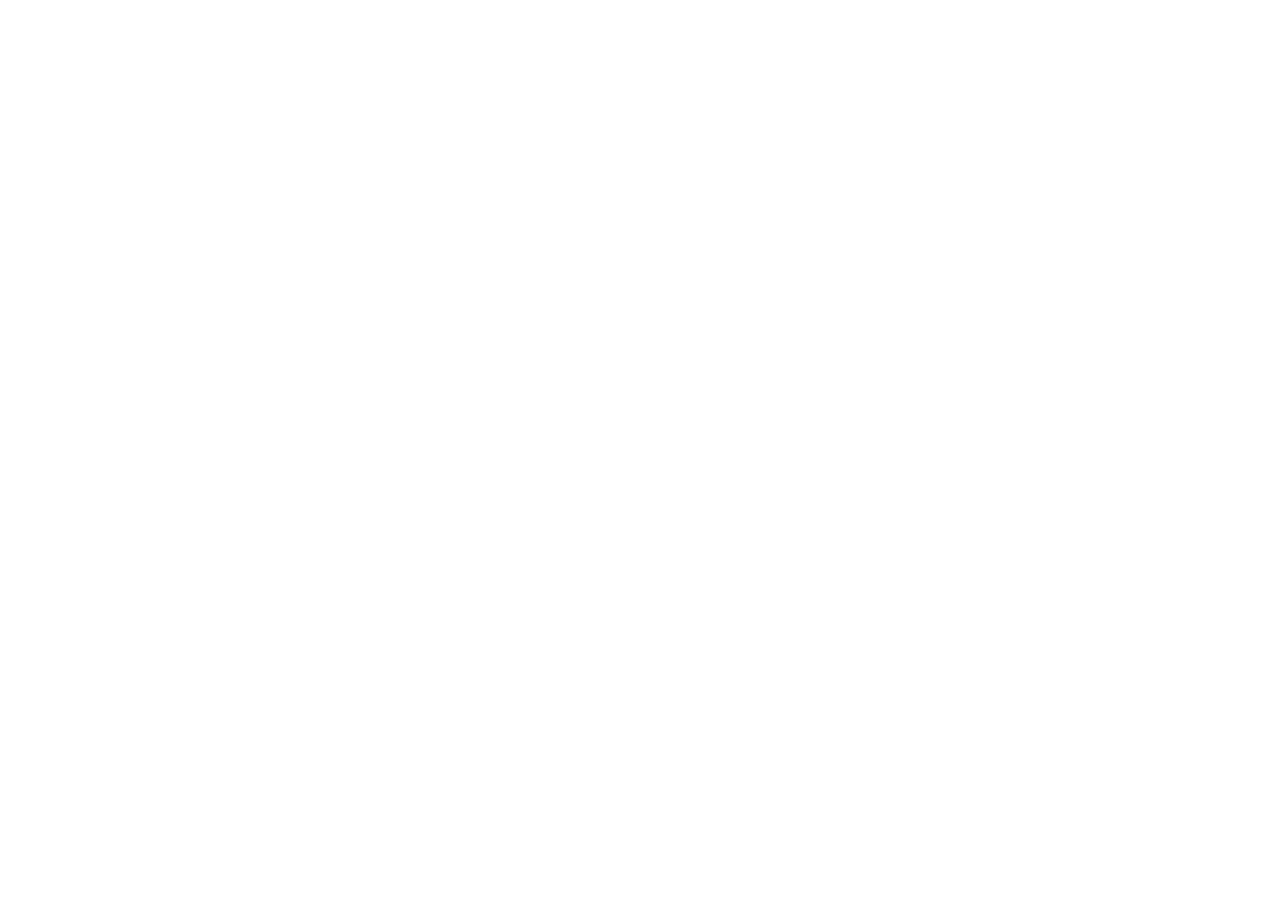
==== index.html @ 43cddb5d "first commit" ====
<!DOCTYPE html>
<html lang="en">
<head>
    <meta charset="UTF-8">
    <meta http-equiv="X-UA-Compatible" content="IE=edge">
    <meta name="viewport" content="width=device-width, initial-scale=1.0">
    <title>New Year New Me</title>
    
</head>
<body>
    
</body>
</html>
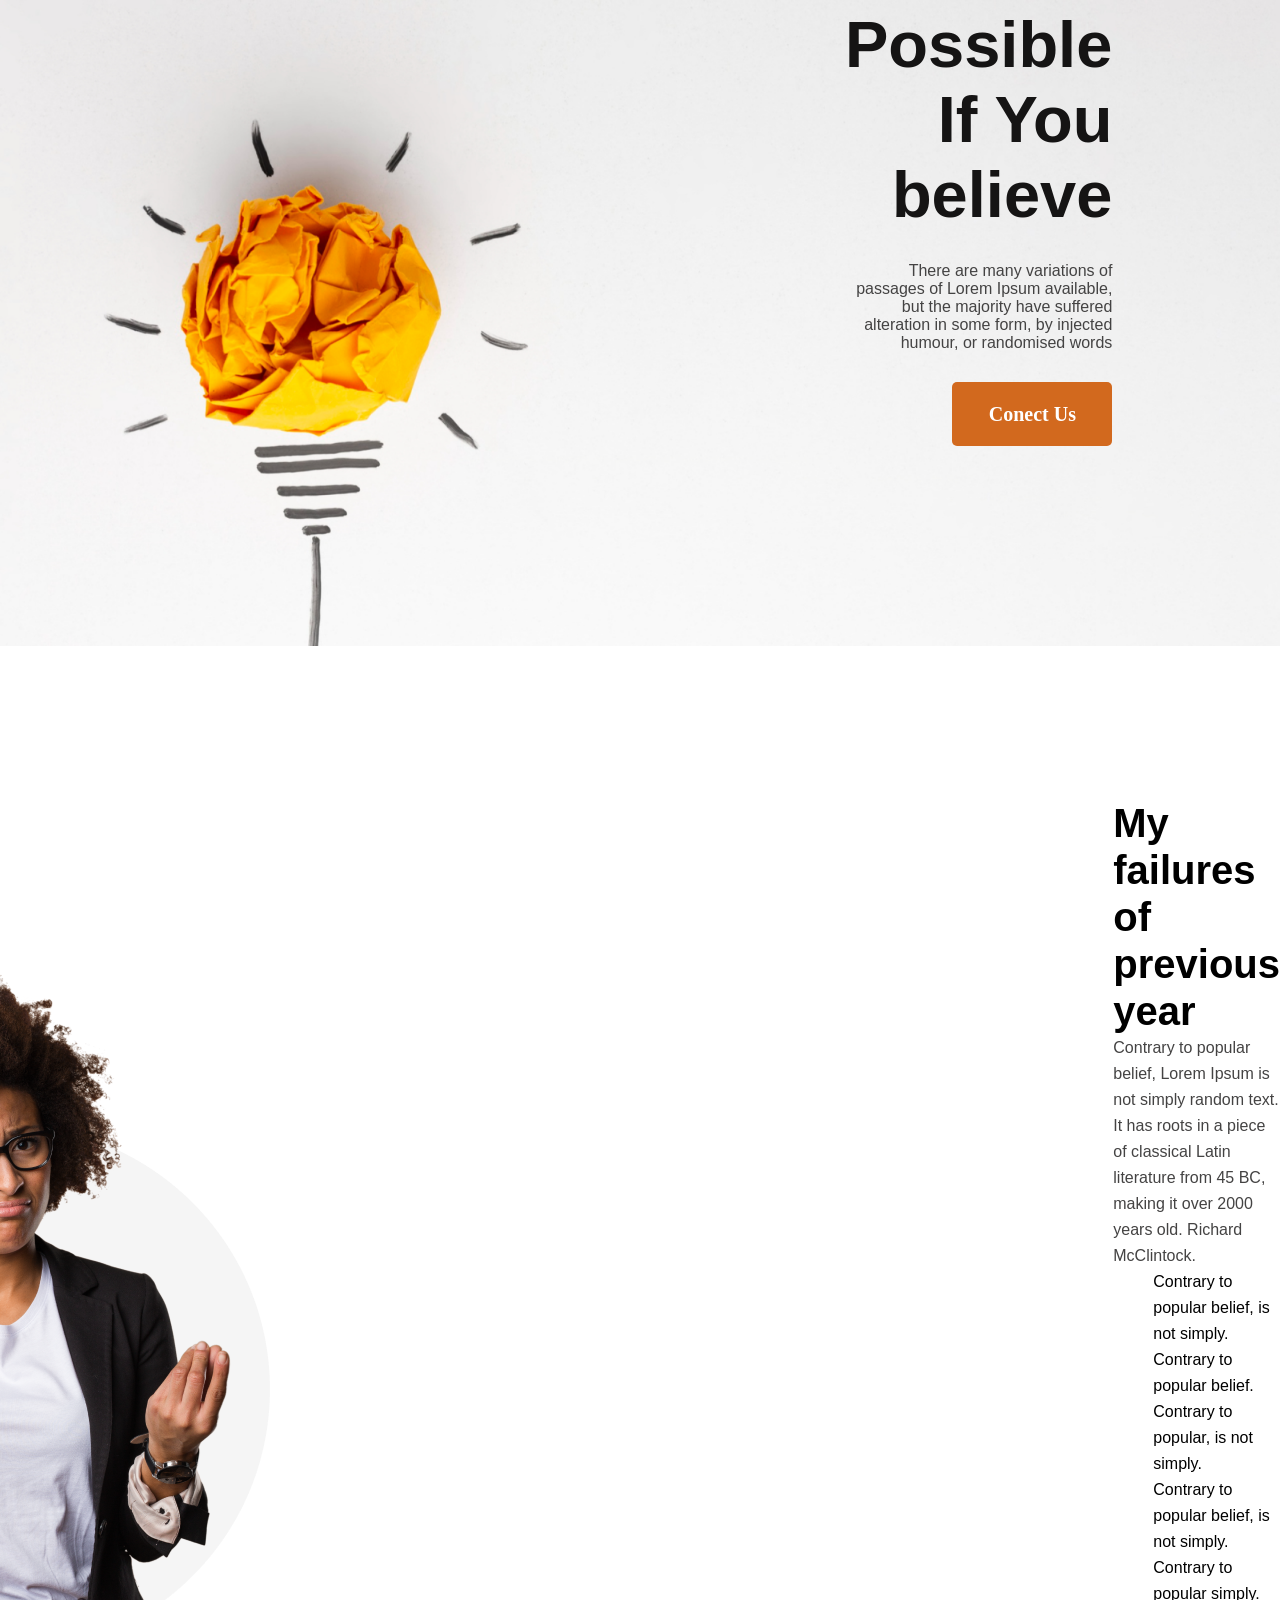
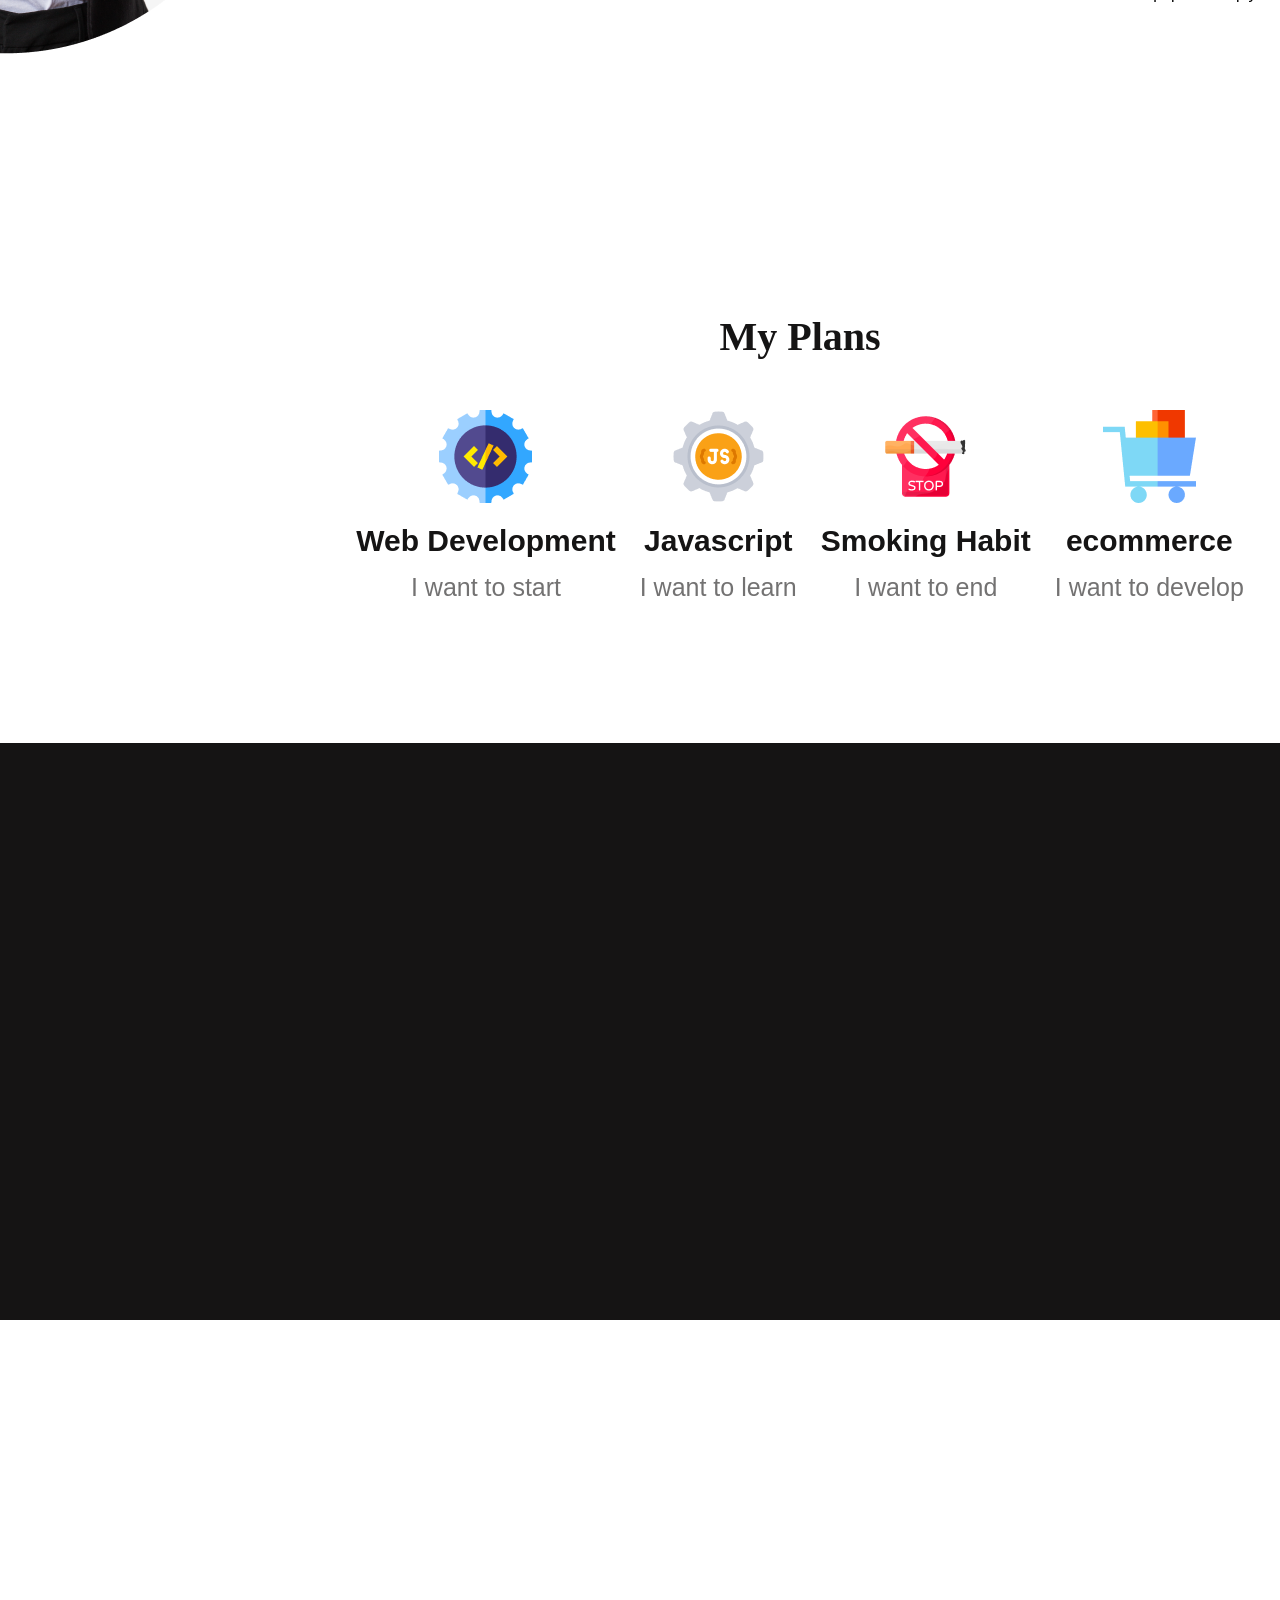
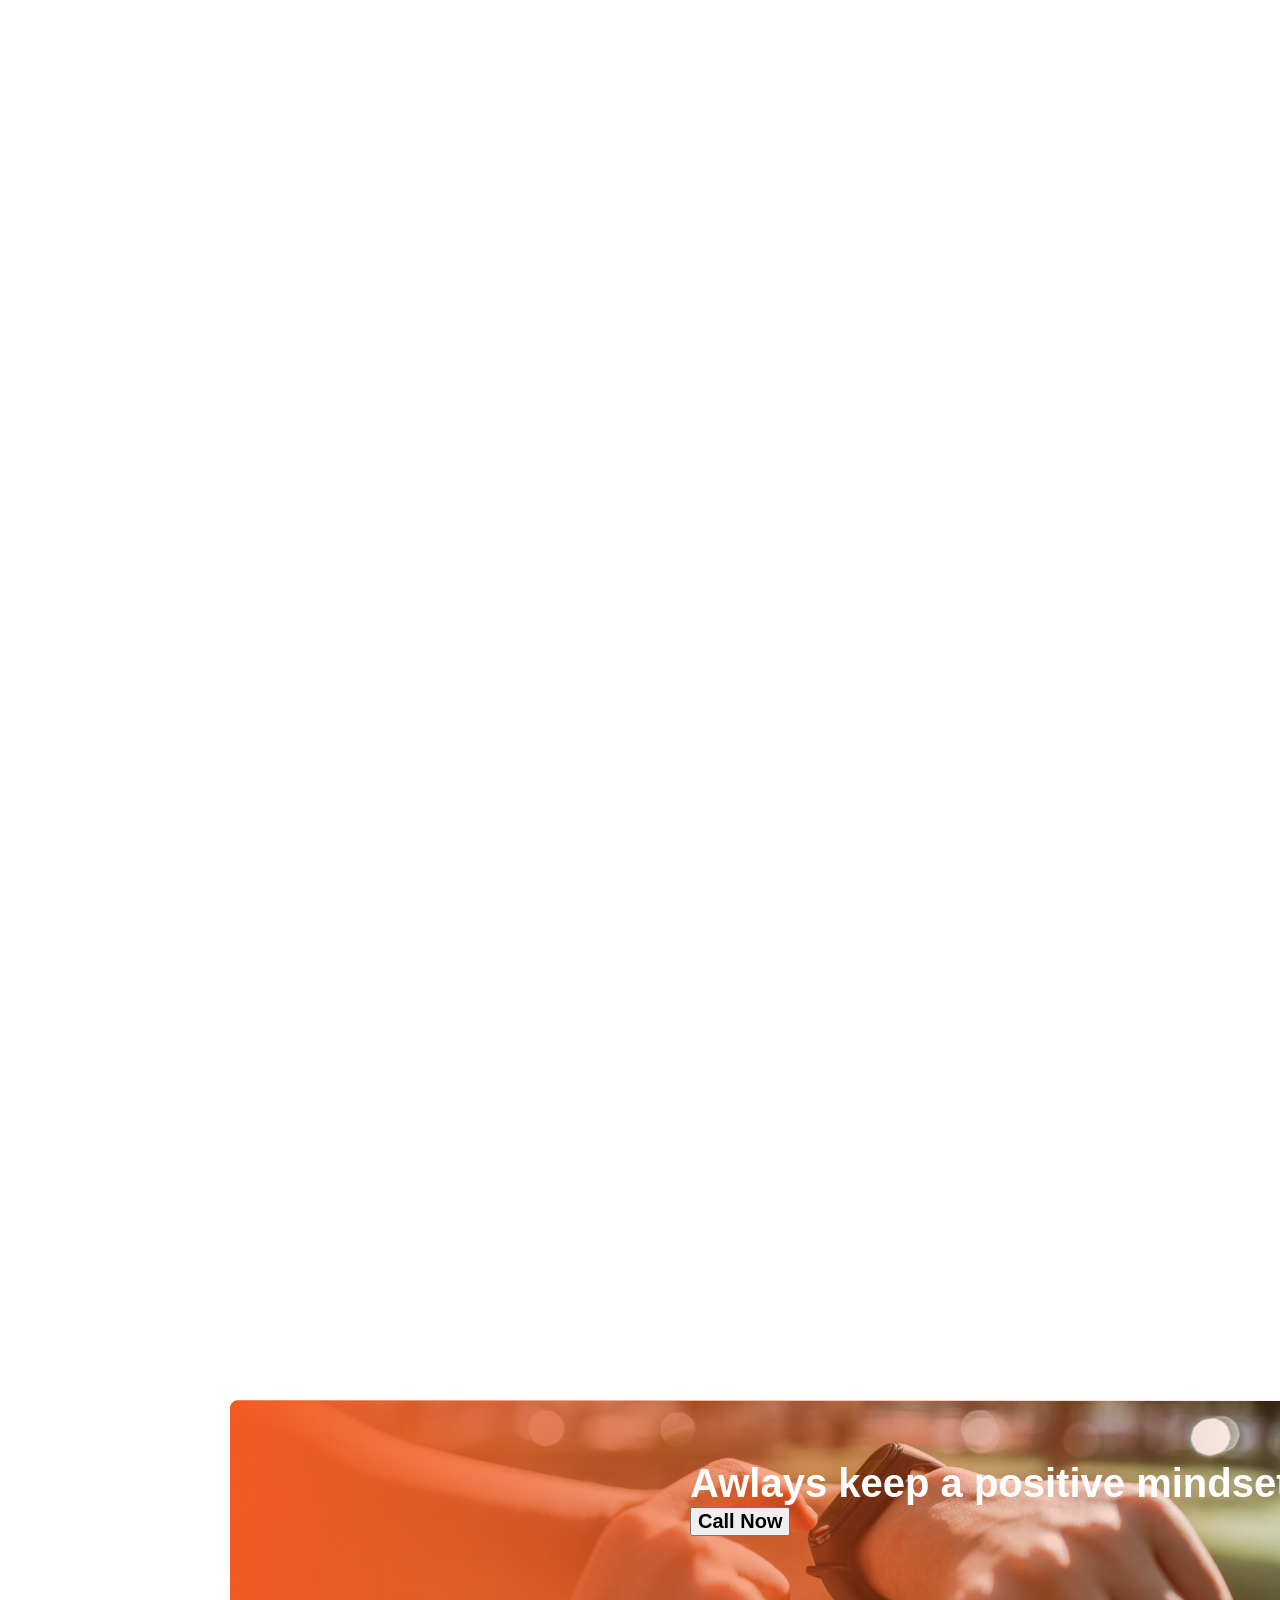
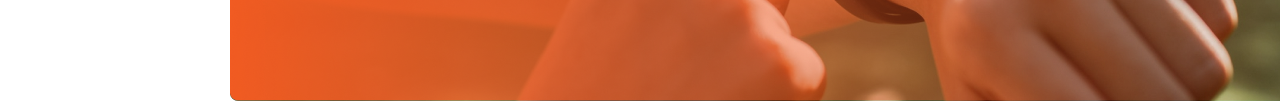
==== commit 055a1d24: "added main section" ====
--- a/index.html
+++ b/index.html
@@ -5,9 +5,91 @@
     <meta http-equiv="X-UA-Compatible" content="IE=edge">
     <meta name="viewport" content="width=device-width, initial-scale=1.0">
     <title>New Year New Me</title>
+    <link rel="stylesheet" href="styles/project.css">
+</head>
+<body> 
+    <header> <div class="fixed-header"> 
+        <div class="container">
+            <img src="images/banner/banner1.png" alt="" style="width: 100%;">
+            <div class="text-block">
+            <h2 class="header">All Thinks Are Possible If You believe</h2>
+            <p class="header-item">There are many variations of passages of Lorem Ipsum available, but the majority have suffered alteration in some form, by injected humour, or randomised words</p>
+            <div class="button">
+                <button class="btn-primary">Conect Us</button>
+            </div>
+            </div>
+        </div>
+        </div>
+    </header>
+    <main>
+        <div class="main-item">
+            <div class="left">
+        <img src="images/person.png" alt="">
+        </div>
+        <div class="section">
+          <h3 class="section-title1">My failures of previous year</h3>
+            <p class="section-description">Contrary to popular belief, Lorem Ipsum is not simply random text. It has roots in a piece of classical Latin literature from 45 BC, making it over 2000 years old. Richard McClintock.</p>
+            <ul class="list">
+                <li>Contrary to popular belief, is not simply.</li>
+                <li>Contrary to popular belief.</li>
+                <li>Contrary to popular, is not simply.</li>
+                <li>Contrary to popular belief, is not simply.</li>
+                <li>Contrary to popular simply.</li>
+            </ul>
+        </div>
+        </div>
+             <div class="my-plan">
+            <div>
+        <h3 class="section-title">My Plans</h3>
+            <div class="plan-container">
+                <div class="plans">
+                    <img src="images/icons/web.png" alt="">
+                    <h4 class="plan-title">Web Development</h4>
+                    <p class="plan-description">I want to start</p>
+                </div>
+                <div class="plans">
+                    <img src="images/icons/js.png" alt="">
+                    <h4 class="plan-title">Javascript</h4>
+                    <p class="plan-description">I want to learn</p>
+                </div>
+                <div class="plans">
+                    <img src="images/icons/smoke.png" alt="">
+                    <h4 class="plan-title">Smoking Habit</h4>
+                    <p class="plan-description">I want to end</p>
+                </div>
+                <div class="plans">
+                    <img src="images/icons/ecom.png" alt="">
+                    <h4 class="plan-title">ecommerce</h4>
+                    <p class="plan-description">I want to develop</p>
+                </div>
+            </div>
+        </div>
+    </div>
     
-</head>
-<body>
-    
+        <section class="text1">
+            <div class="text-container">
+            <div id="parent">
+        
+                <img src="images/watch.png" alt="">
+                <img src="images/gradient3.png" alt="">
+                <div class="text-block1">
+                <h4 class="text">Awlays keep a positive mindset</h4>
+                <button class="btn">Call Now</button>
+        </div>
+        </div>
+    </div> 
+            
+                
+           
+        </section>
+            
+        </main>
+       
+    <footer> 
+            <div class="fixed-footer">
+
+
+            </div>
+    </footer>
 </body>
 </html>
--- a/styles/project.css
+++ b/styles/project.css
@@ -0,0 +1,222 @@
+* {
+    margin: 0;
+    font-family: 'Open Sans', sans-serif;
+}
+
+
+
+/* container holding the image and text */
+
+.fixed-header{
+    width: 1600px;
+    height: 800px;
+    margin: 0%;
+    width: 100%;
+   
+}
+
+
+.container{ 
+    position: relative; 
+
+
+}
+ .text-block{ 
+    position: absolute;
+    padding-left: 845px;
+    padding-right: 230px;
+    bottom: 204px;
+ }
+ 
+ 
+ .header{
+    text-align: right;
+    font-weight: 700;
+    font-size: 65px; 
+    color: #151414; 
+    
+
+}
+.header-item{ 
+    text-align: right;
+    font-weight: 400;
+    font-size: 16px;
+    color: #444343;
+    padding-top: 30px;
+}
+.button{
+    display: flex;
+    justify-content: flex-end;
+    padding-top: 30px;
+        
+}
+.btn-primary{ 
+        font-weight: 600;
+        font-size: 20px;
+        background: chocolate;
+        font-family: 'Work Sans';
+        font-style: normal;
+        color: #FFFFFF;
+        border: none;
+        border-radius: 5px;
+        width: 160px;
+        height: 64px;
+        left: 1210px;
+        top: 578px;
+        text-align: center;
+}
+.about-container{
+    padding-top: 20px;
+    padding-left: 500px;
+    padding-right: 200px;
+    width: 416px;
+    height: 400px;
+    left: 874px;
+    top: 1174px;
+   
+   
+} 
+
+.main-item{
+    display: flex;
+    justify-content: flex-end;
+    
+}
+.left{
+    margin: 130px 825px 130px 260px;
+    width: 570px; 
+    height: 723px;
+}
+  
+    
+.section{
+
+    width: 433.07px;
+        height: 400px;
+        left: 900.93px;
+        top: 1174px;
+}
+.section-description{
+        font-weight: 400;
+        font-size: 16px;
+        line-height: 26px;
+}
+
+.list{
+       font-style: normal;
+        font-weight: 400;
+        font-size: 16px;
+        line-height: 26px;
+}
+.section-title1{
+        font-style: normal;
+        font-weight: 700;
+        font-size: 40px;
+        line-height: 47px;
+}
+.section-title{
+    font-family: 'Work Sans';
+        font-style: normal;
+        font-weight: 700;
+        font-size: 40px;
+        line-height: 47px;
+        color: #151414;
+        padding-bottom: 50px;
+}
+.plan-title{
+font-weight: 700;
+    font-size: 30px;
+    line-height: 35px;
+    text-align: center;
+    color: #151414;
+    padding-top: 16px;
+    padding-bottom: 15px;
+}
+.plan-description{
+font-weight: 500;
+    font-size: 25px;
+    line-height: 29px;
+    text-align: center;
+    color: #737272;
+}
+.my-plan {
+    margin: 130px 230px 130px 230px;
+    text-align: center;
+    width: 1140px;
+    height: 300px;
+}
+
+#parent img{
+    position: absolute;
+    top: 0;
+    left: 0;
+}
+#parent{
+    padding-left: 230px;
+    padding-right: 230px;
+    margin: 2300px 230px 780px 230px;
+}
+.text1{
+    position: absolute;
+        width: 1140px;
+        height: 300px;
+        left: 230px;
+        top: 2300px;
+        right: 230px;
+        
+}
+
+
+.section-title{
+        font-weight: 700;
+        font-size: 40px;
+        color: #151414;
+}
+.section-description{
+    font-weight: 400;
+    font-size: 16px;
+    color: #444343;
+}
+
+ul{
+    list-style: none;
+}
+.plan-container{
+    max-width: 1200px;
+    display: flex;
+    justify-content: center;
+    gap: 24px;  
+}
+.btn{
+    font-style: normal;
+        font-weight: 600;
+        font-size: 20px;
+        line-height: 23px;
+        text-align: center;
+}
+.text-container{
+    position: relative;
+}
+.text-block1{
+    position: absolute;
+    padding-top: 60px;
+    
+
+}
+.text{
+font-style: normal;
+font-weight: 700;
+font-size: 40px;
+line-height: 47px;
+color: #FFFFFF;
+}
+
+
+.fixed-footer{
+    background: #151414;
+   
+        width: 1600px;
+        height: 577px;
+       width: 100%;
+       margin: 0%;
+}
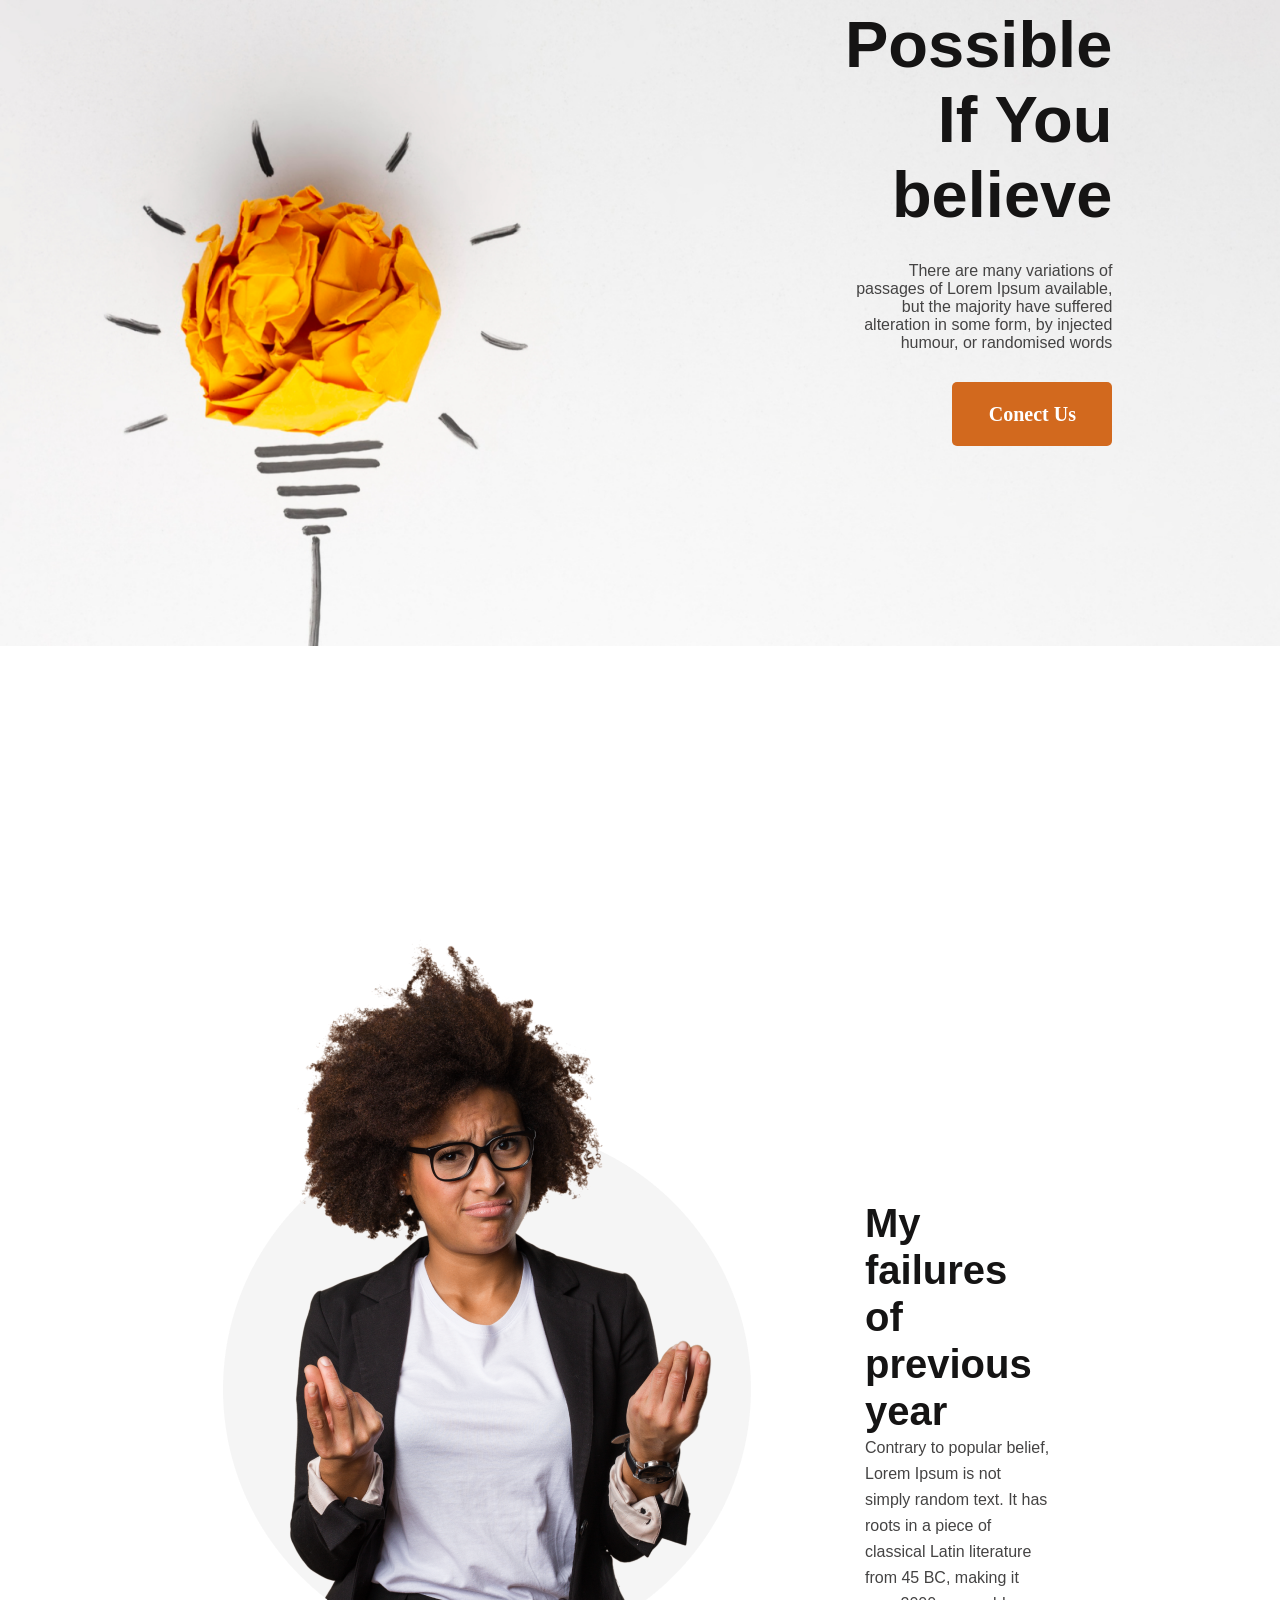
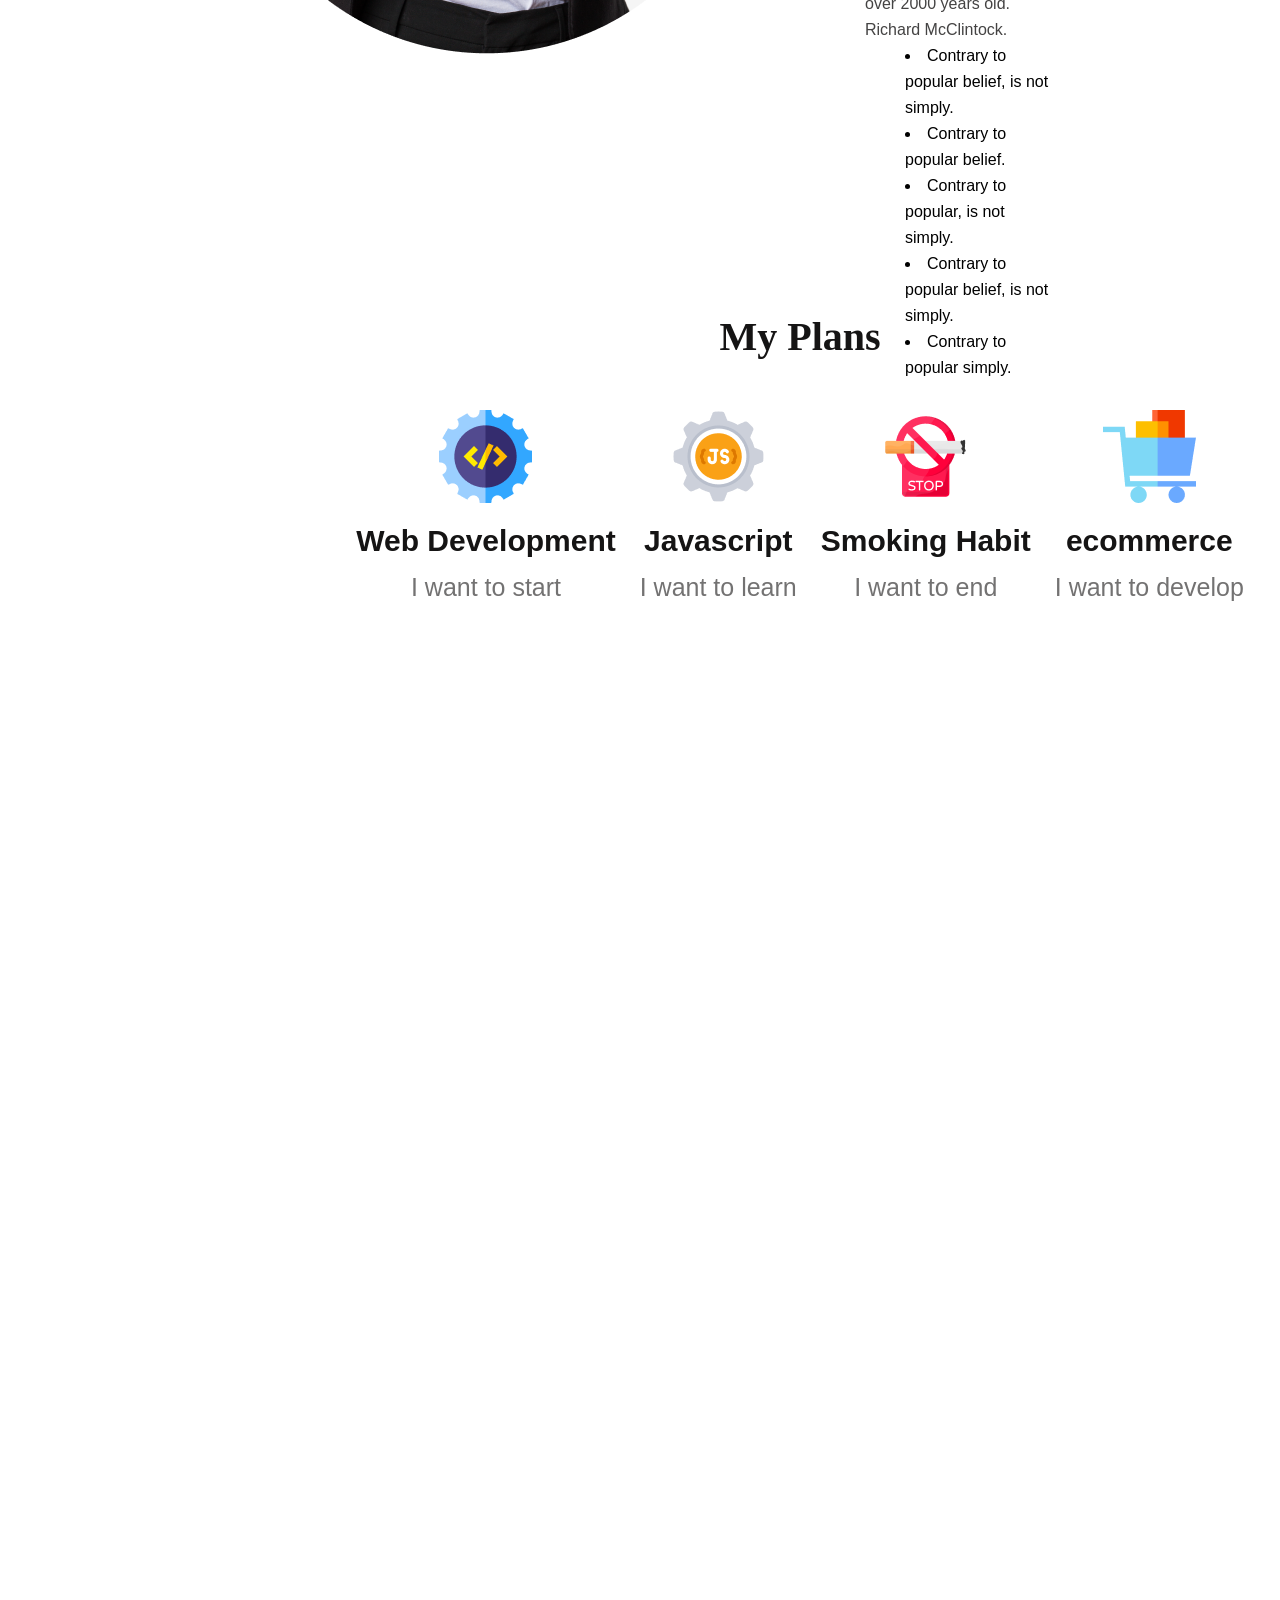
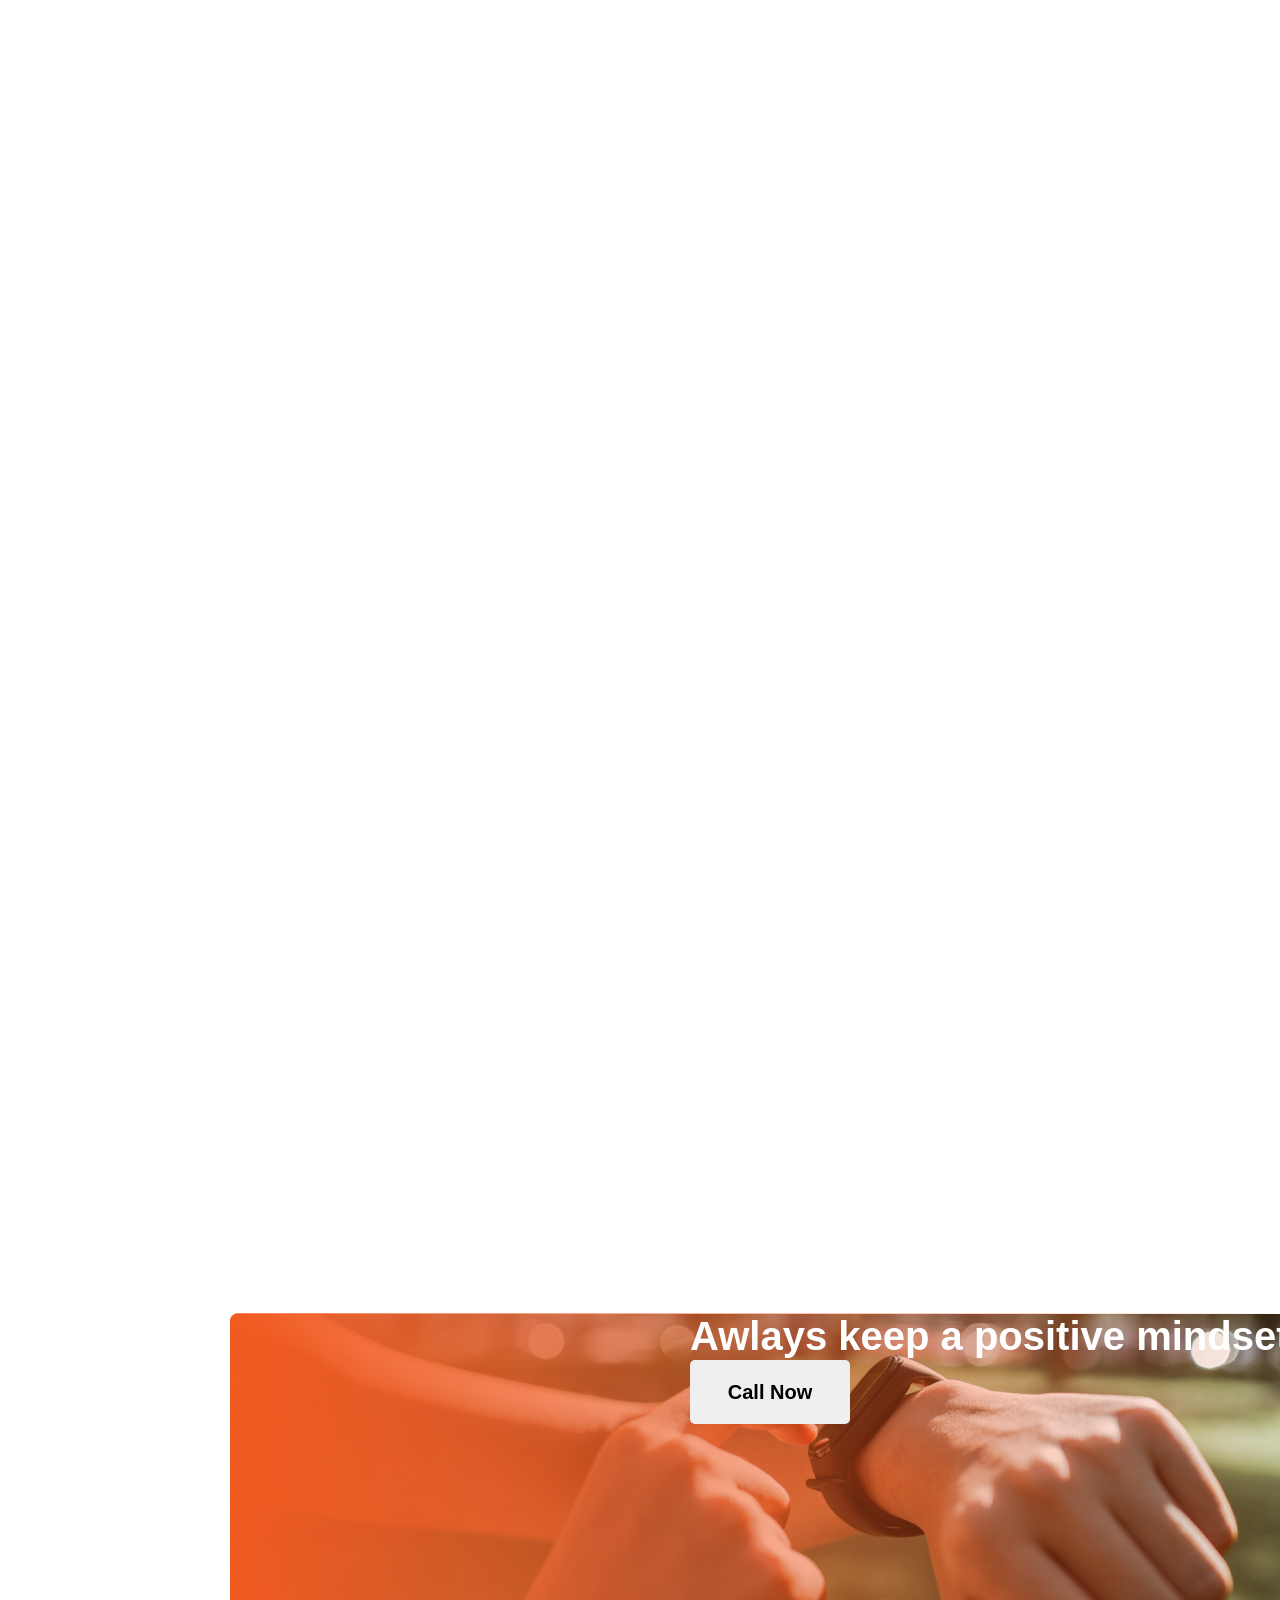
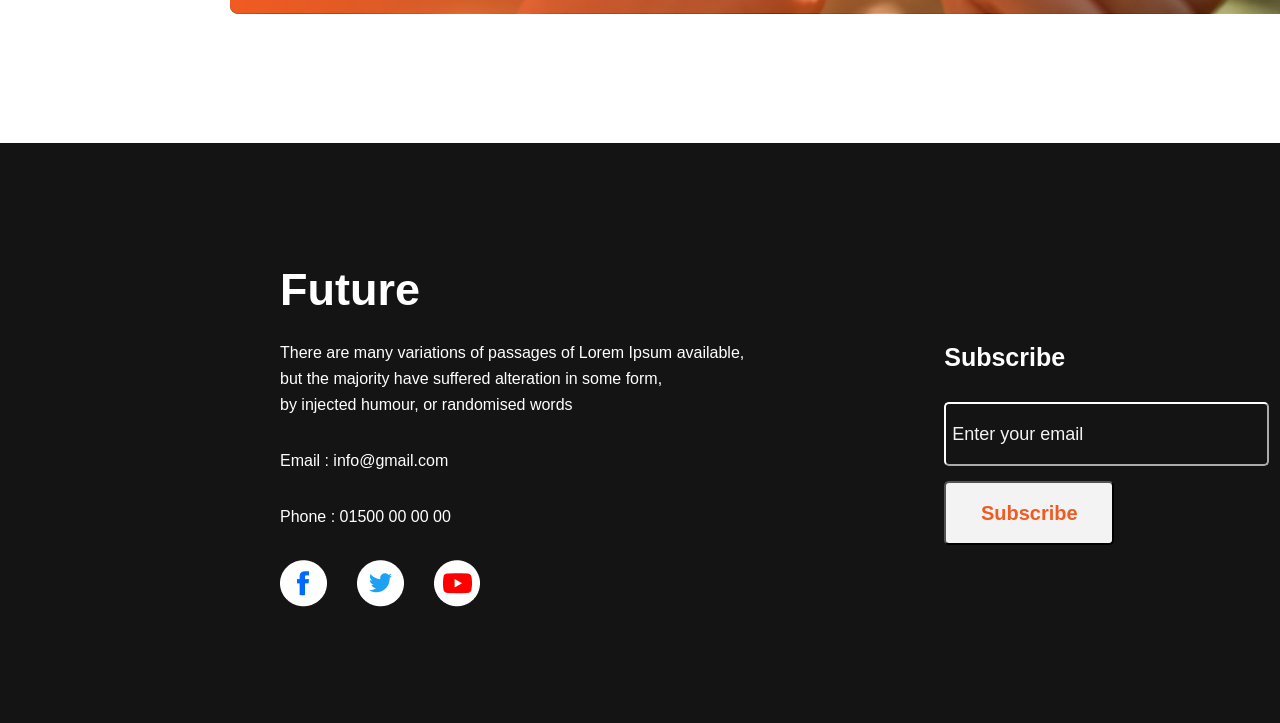
==== commit f2a7b1ce: "added footer" ====
--- a/index.html
+++ b/index.html
@@ -21,15 +21,16 @@
         </div>
         </div>
     </header>
-    <main>
-        <div class="main-item">
+<main>
+    <div class="main-item-container">
             <div class="left">
-        <img src="images/person.png" alt="">
-        </div>
+            <img src="images/person.png" alt="">
+            </div>
         <div class="section">
-          <h3 class="section-title1">My failures of previous year</h3>
+            <h3 class="section-title1">My failures of previous year</h3>
             <p class="section-description">Contrary to popular belief, Lorem Ipsum is not simply random text. It has roots in a piece of classical Latin literature from 45 BC, making it over 2000 years old. Richard McClintock.</p>
             <ul class="list">
+
                 <li>Contrary to popular belief, is not simply.</li>
                 <li>Contrary to popular belief.</li>
                 <li>Contrary to popular, is not simply.</li>
@@ -37,7 +38,10 @@
                 <li>Contrary to popular simply.</li>
             </ul>
         </div>
-        </div>
+    </div>
+
+
+<div class="main-last">
              <div class="my-plan">
             <div>
         <h3 class="section-title">My Plans</h3>
@@ -65,7 +69,7 @@
             </div>
         </div>
     </div>
-    
+</div>
         <section class="text1">
             <div class="text-container">
             <div id="parent">
@@ -86,10 +90,37 @@
         </main>
        
     <footer> 
-            <div class="fixed-footer">
+      
+            <div class="footer-container">
+               <div class="footer1">
+                   <h3 class="future">Future</h3>
+                   <div class="future-item"></div>
+                   <p class="future-item1">There are many variations of passages of Lorem Ipsum available,<br> but the majority have suffered alteration in some form,<br> by injected humour, or randomised words</p>
+                <p class="future-item2">Email : info@gmail.com</p>
+                <p class="future-item">Phone : 01500 00 00 00</p>
+                <div class="icons">
+                    <img src="images/icons/fb.png" alt="">
+                    <img src="images/icons/twitter.png" alt="">
+                    <img src="images/icons/youtube.png" alt="">
+                </div>
+                </div>
+              
+               <div class="footer2">
+                <h3 class="subscribe">Subscribe</h3>
+              <div class="btn-style">
+                <button class="btn1">Enter your email</button><br>
+                </div>
 
+                <div class="btn-style">
+                <button class="btn2">Subscribe</button>
+                </div>
+            </div>
+           
 
             </div>
+    
+      
     </footer>
+
 </body>
 </html>
--- a/styles/project.css
+++ b/styles/project.css
@@ -65,27 +65,18 @@
         top: 578px;
         text-align: center;
 }
-.about-container{
-    padding-top: 20px;
-    padding-left: 500px;
-    padding-right: 200px;
-    width: 416px;
-    height: 400px;
-    left: 874px;
-    top: 1174px;
-   
-   
-} 
-
-.main-item{
+
+
+.main-item-container{
     display: flex;
     justify-content: flex-end;
     
 }
 .left{
-    margin: 130px 825px 130px 260px;
+    margin: 130px 96px 130px 200px;
     width: 570px; 
     height: 723px;
+    
 }
   
     
@@ -93,8 +84,10 @@
 
     width: 433.07px;
         height: 400px;
-        left: 900.93px;
-        top: 1174px;
+        padding-right: 230px;
+        padding-top: 400px;
+       
+
 }
 .section-description{
         font-weight: 400;
@@ -113,6 +106,8 @@
         font-weight: 700;
         font-size: 40px;
         line-height: 47px;
+        color: #151414;
+        
 }
 .section-title{
     font-family: 'Work Sans';
@@ -146,6 +141,7 @@
     height: 300px;
 }
 
+
 #parent img{
     position: absolute;
     top: 0;
@@ -157,13 +153,14 @@
     margin: 2300px 230px 780px 230px;
 }
 .text1{
-    position: absolute;
+   
         width: 1140px;
         height: 300px;
-        left: 230px;
-        top: 2300px;
-        right: 230px;
-        
+      padding-left: 230px;
+      padding-right: 230px;
+      padding-bottom: 130px;
+      
+     
 }
 
 
@@ -179,7 +176,7 @@
 }
 
 ul{
-    list-style: none;
+    list-style: inside;
 }
 .plan-container{
     max-width: 1200px;
@@ -193,13 +190,18 @@
         font-size: 20px;
         line-height: 23px;
         text-align: center;
+        width: 160px;
+        height: 64px;
+        border: none;
+        border-radius: 5px;
 }
 .text-container{
     position: relative;
+    
 }
 .text-block1{
     position: absolute;
-    padding-top: 60px;
+
     
 
 }
@@ -209,14 +211,97 @@
 font-size: 40px;
 line-height: 47px;
 color: #FFFFFF;
-}
-
-
-.fixed-footer{
+text-align: center;
+}
+
+
+.footer-container{
+    
     background: #151414;
-   
-        width: 1600px;
-        height: 577px;
-       width: 100%;
-       margin: 0%;
-}+    width: 1600px;
+    height: 580px;
+    margin: 0;
+   display: flex;
+       
+}
+.footer1{
+    padding-top: 120px;
+    padding-left: 280px;
+
+}
+.future{
+        
+        font-weight: 700;
+        font-size: 45px;
+        line-height: 53px;
+        color: #FFFFFF;
+}
+.future-item{
+        font-weight: 400;
+        font-size: 16px;
+        line-height: 26px;
+        color: #FFFFFF;
+}
+.future-item1{
+        padding-top: 24px;
+        padding-bottom: 30px;
+        font-weight: 400;
+        font-size: 16px;
+        line-height: 26px;
+        color: #FFFFFF; 
+
+}
+.future-item2{
+    padding-bottom: 30px;
+        font-weight: 400;
+        font-size: 16px;
+        line-height: 26px;
+        color: #FFFFFF;
+
+}
+.footer2{
+    padding-top: 200px;
+    padding-left: 200px;
+
+}
+
+.icons{
+   display: flex;
+    gap: 30px;
+   padding-top: 30px;
+}
+.subscribe{
+        font-weight: 600;
+        font-size: 25px;
+        line-height: 29px;
+        color: #FFFFFF;
+        padding-bottom: 30px;
+}
+.btn1{
+    width: 325px;
+    height: 64px; 
+   text-align: left;
+   font-style: normal;
+    font-weight: 400;
+    font-size: 18px;
+    line-height: 21px;
+    color: #F3F3F3;
+    background: #151414;
+    border-radius: 5px;
+    border-color: #FFFFFF;
+    
+}
+.btn2{
+    width: 170.11px;
+    height: 64px;
+    font-weight: 600;
+    font-size: 20px;
+    line-height: 24px;
+    color: #F15B22;
+    background: #F3F3F3;
+    border-radius: 5px;
+}
+
+.btn-style{
+    padding-bottom: 15px;
+}
